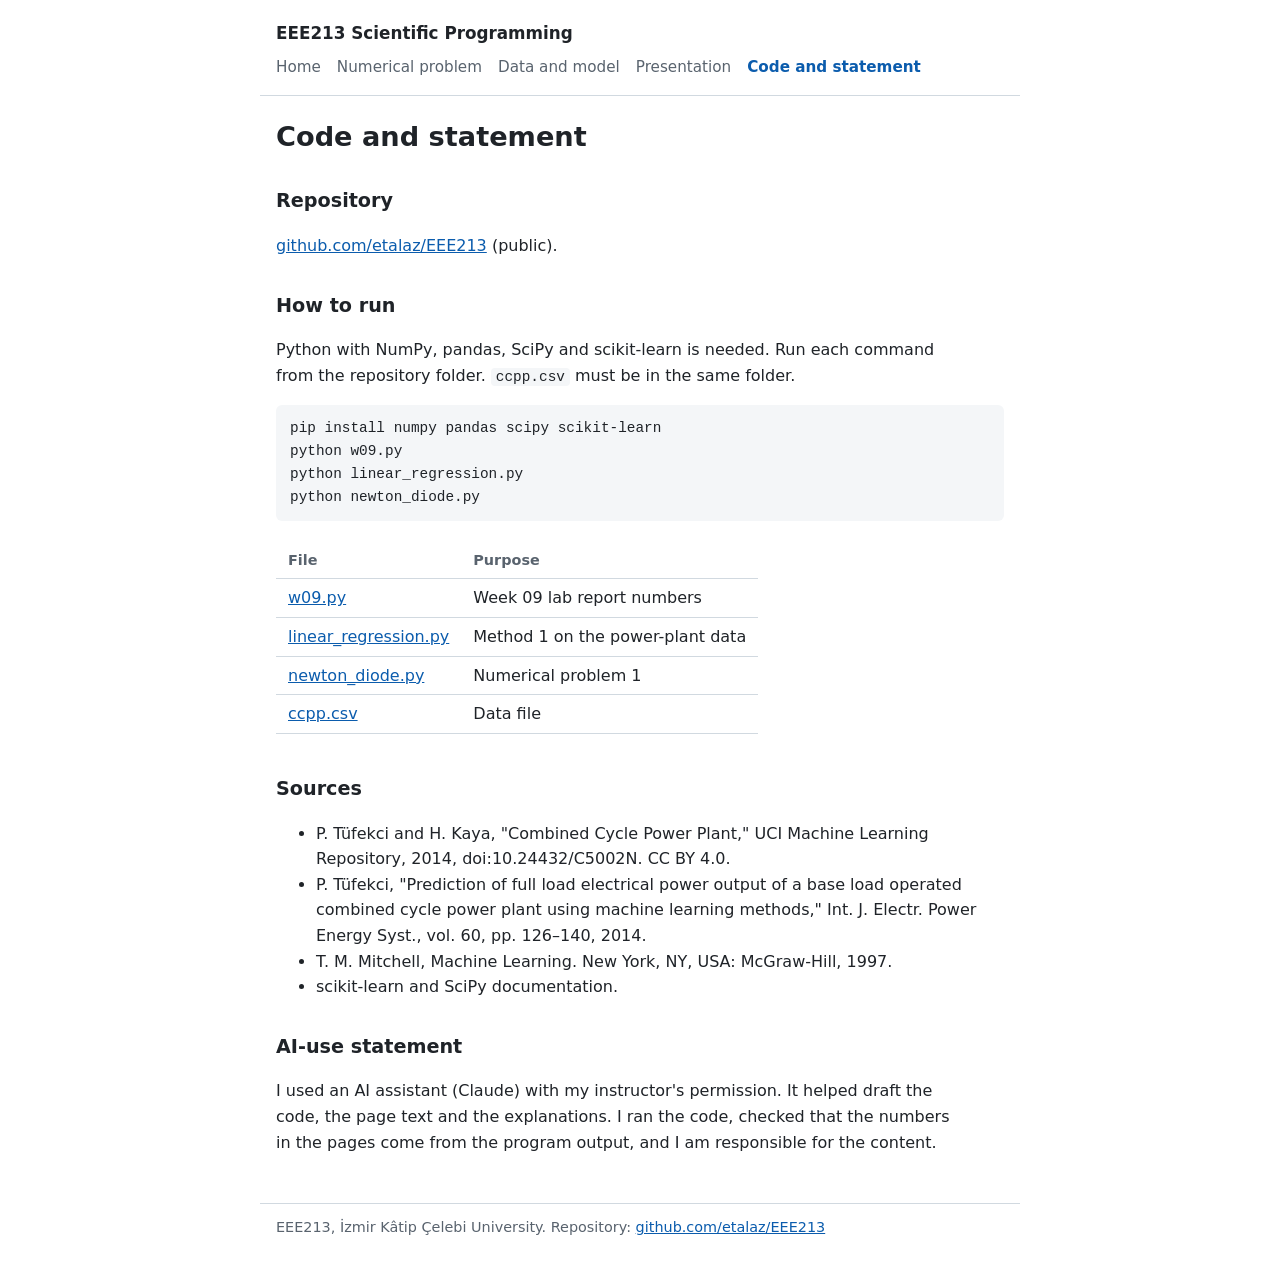
==== code.html @ e99456f0 "Add files via upload" ====
<!doctype html>
<html lang="en">
<head>
<meta charset="utf-8">
<meta name="viewport" content="width=device-width, initial-scale=1">
<title>Code and statement</title>
<link rel="stylesheet" href="style.css">
</head>
<body>
<header>
  <p class="site-title">EEE213 Scientific Programming</p>
  <nav>
    <a href="index.html">Home</a>
    <a href="numerical.html">Numerical problem</a>
    <a href="model.html">Data and model</a>
    <a href="presentation.html">Presentation</a>
    <a href="code.html" aria-current="page">Code and statement</a>
  </nav>
</header>
<main>
  <h1>Code and statement</h1>

  <h2>Repository</h2>
  <p><a href="https://github.com/etalaz/EEE213">github.com/etalaz/EEE213</a> (public).</p>

  <h2>How to run</h2>
  <p>Python with NumPy, pandas, SciPy and scikit-learn is needed. Run each command from the repository folder. <code>ccpp.csv</code> must be in the same folder.</p>
<pre><code>pip install numpy pandas scipy scikit-learn
python w09.py
python linear_regression.py
python newton_diode.py</code></pre>
  <div class="table-wrap">
  <table>
    <tr><th>File</th><th>Purpose</th></tr>
    <tr><td><a href="w09.py">w09.py</a></td><td>Week 09 lab report numbers</td></tr>
    <tr><td><a href="linear_regression.py">linear_regression.py</a></td><td>Method 1 on the power-plant data</td></tr>
    <tr><td><a href="newton_diode.py">newton_diode.py</a></td><td>Numerical problem 1</td></tr>
    <tr><td><a href="ccpp.csv">ccpp.csv</a></td><td>Data file</td></tr>
  </table>
  </div>

  <h2>Sources</h2>
  <ul>
    <li>P. Tüfekci and H. Kaya, "Combined Cycle Power Plant," UCI Machine Learning Repository, 2014, doi:10.24432/C5002N. CC BY 4.0.</li>
    <li>P. Tüfekci, "Prediction of full load electrical power output of a base load operated combined cycle power plant using machine learning methods," Int. J. Electr. Power Energy Syst., vol. 60, pp. 126–140, 2014.</li>
    <li>T. M. Mitchell, Machine Learning. New York, NY, USA: McGraw-Hill, 1997.</li>
    <li>scikit-learn and SciPy documentation.</li>
  </ul>

  <h2>AI-use statement</h2>
  <p>I used an AI assistant (Claude) with my instructor's permission. It helped draft the code, the page text and the explanations. I ran the code, checked that the numbers in the pages come from the program output, and I am responsible for the content.</p>
</main>
<footer>EEE213, İzmir Kâtip Çelebi University. Repository: <a href="https://github.com/etalaz/EEE213">github.com/etalaz/EEE213</a></footer>
</body>
</html>
---- style.css ----
:root {
  --bg: #ffffff;
  --text: #1f2328;
  --muted: #59636e;
  --line: #d1d9e0;
  --accent: #0b5cad;
  --code-bg: #f4f6f8;
}
@media (prefers-color-scheme: dark) {
  :root {
    --bg: #0d1117;
    --text: #e6edf3;
    --muted: #9198a1;
    --line: #30363d;
    --accent: #58a6ff;
    --code-bg: #161b22;
  }
}
* { box-sizing: border-box; }
body {
  margin: 0;
  background: var(--bg);
  color: var(--text);
  font: 16px/1.6 system-ui, -apple-system, "Segoe UI", Roboto, sans-serif;
}
header, main, footer { max-width: 760px; margin: 0 auto; padding: 0 16px; }
header { padding-top: 20px; padding-bottom: 8px; border-bottom: 1px solid var(--line); }
header .site-title { font-weight: 700; font-size: 1.05rem; margin: 0 0 8px; }
nav { display: flex; flex-wrap: wrap; gap: 4px 16px; padding-bottom: 8px; }
nav a { color: var(--muted); text-decoration: none; font-size: 0.95rem; }
nav a:hover, nav a[aria-current="page"] { color: var(--accent); }
nav a[aria-current="page"] { font-weight: 600; }
main { padding-top: 24px; padding-bottom: 32px; }
h1 { font-size: 1.7rem; line-height: 1.25; margin: 0 0 8px; }
h2 { font-size: 1.2rem; margin: 32px 0 8px; }
p, li { max-width: 68ch; }
a { color: var(--accent); }
.lead { color: var(--muted); margin-top: 0; }
code, pre { font-family: ui-monospace, "Cascadia Code", Consolas, monospace; font-size: 0.9rem; }
code { background: var(--code-bg); padding: 1px 5px; border-radius: 4px; }
pre { background: var(--code-bg); padding: 12px 14px; border-radius: 6px; overflow-x: auto; }
pre code { background: none; padding: 0; }
.table-wrap { overflow-x: auto; }
table { border-collapse: collapse; margin: 8px 0; min-width: 320px; }
th, td { border-bottom: 1px solid var(--line); padding: 6px 12px; text-align: left; }
th { color: var(--muted); font-weight: 600; font-size: 0.9rem; }
td.num, th.num { text-align: right; font-variant-numeric: tabular-nums; }
.eq { margin: 8px 0; padding: 8px 12px; border-left: 3px solid var(--accent); background: var(--code-bg); }
footer { padding-bottom: 32px; color: var(--muted); font-size: 0.9rem; border-top: 1px solid var(--line); padding-top: 12px; }
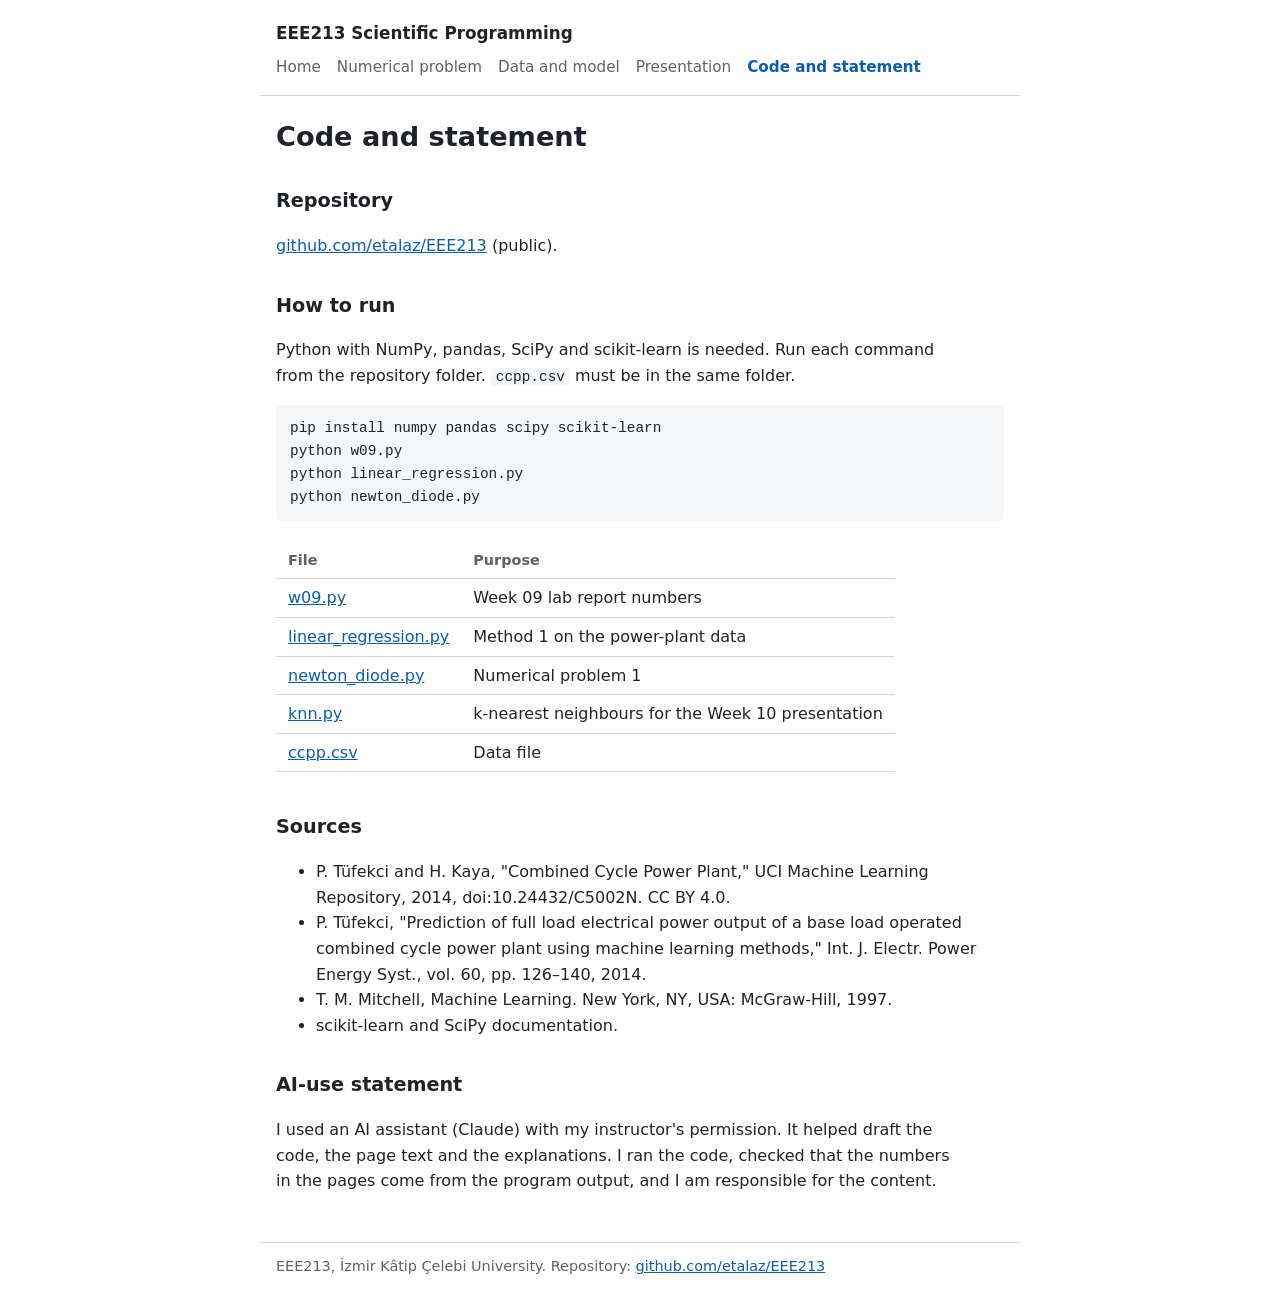
==== commit 3ef5944b: "Add files via upload" ====
--- a/code.html
+++ b/code.html
@@ -35,6 +35,7 @@
     <tr><td><a href="w09.py">w09.py</a></td><td>Week 09 lab report numbers</td></tr>
     <tr><td><a href="linear_regression.py">linear_regression.py</a></td><td>Method 1 on the power-plant data</td></tr>
     <tr><td><a href="newton_diode.py">newton_diode.py</a></td><td>Numerical problem 1</td></tr>
+    <tr><td><a href="knn.py">knn.py</a></td><td>k-nearest neighbours for the Week 10 presentation</td></tr>
     <tr><td><a href="ccpp.csv">ccpp.csv</a></td><td>Data file</td></tr>
   </table>
   </div>
